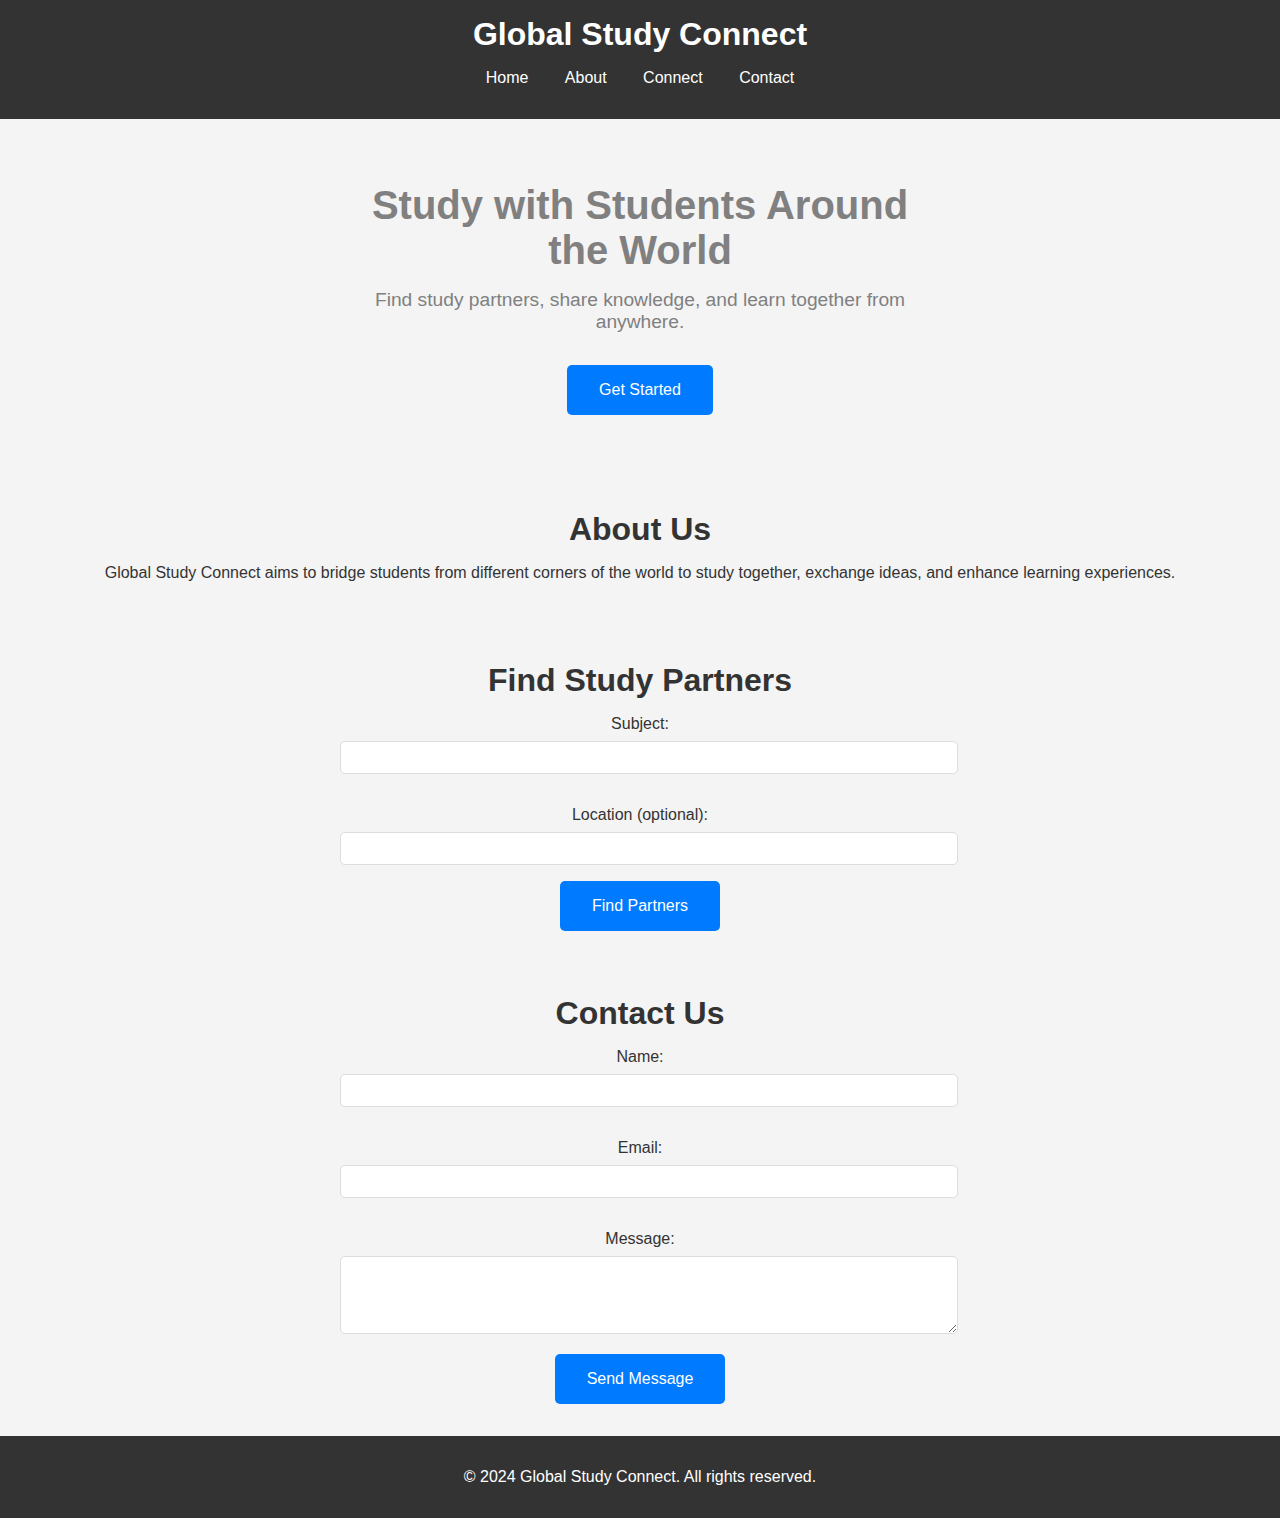
==== index.html @ f5bc1b53 "simple ui for the app" ====
<!DOCTYPE html>
<html lang="en">
<head>
    <meta charset="UTF-8">
    <meta name="viewport" content="width=device-width, initial-scale=1.0">
    <title>Global Study Connect</title>
    <link rel="stylesheet" href="style.css">
</head>
<body>
<header>
    <h1>Global Study Connect</h1>
    <nav>
        <ul>
            <li><a href="#home">Home</a></li>
            <li><a href="#about">About</a></li>
            <li><a href="#connect">Connect</a></li>
            <li><a href="#contact">Contact</a></li>
        </ul>
    </nav>
</header>

<section id="home" class="hero">
    <div class="hero-content">
        <h2>Study with Students Around the World</h2>
        <p>Find study partners, share knowledge, and learn together from anywhere.</p>
        <button id="getStartedBtn">Get Started</button>
    </div>
</section>

<section id="about">
    <h2>About Us</h2>
    <p>Global Study Connect aims to bridge students from different corners of the world to study together, exchange ideas, and enhance learning experiences.</p>
</section>

<section id="connect">
    <h2>Find Study Partners</h2>
    <form id="connectForm">
        <label for="subject">Subject:</label>
        <input type="text" id="subject" name="subject" required>
        <label for="location">Location (optional):</label>
        <input type="text" id="location" name="location">
        <button type="submit">Find Partners</button>
    </form>
    <div id="results"></div>
</section>

<section id="contact">
    <h2>Contact Us</h2>
    <form id="contactForm">
        <label for="name">Name:</label>
        <input type="text" id="name" name="name" required>
        <label for="email">Email:</label>
        <input type="email" id="email" name="email" required>
        <label for="message">Message:</label>
        <textarea id="message" name="message" rows="4" required></textarea>
        <button type="submit">Send Message</button>
    </form>
</section>

<footer>
    <p>&copy; 2024 Global Study Connect. All rights reserved.</p>
</footer>

<script src="script.js"></script>
</body>
</html>
---- style.css ----
/* styles.css */

body {
    font-family: Arial, sans-serif;
    margin: 0;
    padding: 0;
    background: #f4f4f4;
    color: #333;
}

header {
    background: #333;
    color: #fff;
    padding: 1rem;
    text-align: center;
}

header h1 {
    margin: 0;
}

nav ul {
    list-style: none;
    padding: 0;
}

nav ul li {
    display: inline;
    margin: 0 1rem;
}

nav ul li a {
    color: #fff;
    text-decoration: none;
}

.hero {
    background: url('your-hero-image.jpg') no-repeat center center/cover;
    color: #fff;
    padding: 4rem 0;
    text-align: center;
}

.hero-content {
    max-width: 600px;
    margin: 0 auto;
}

.hero h2 {
    font-size: 2.5rem;
    margin: 0 0 1rem;
}

.hero p {
    font-size: 1.2rem;
    margin: 0 0 2rem;
}

button {
    background: #007bff;
    color: #fff;
    border: none;
    padding: 1rem 2rem;
    font-size: 1rem;
    cursor: pointer;
    border-radius: 5px;
    transition: background 0.3s;
}

button:hover {
    background: #0056b3;
}

section {
    padding: 2rem;
    text-align: center;
}

h2 {
    font-size: 2rem;
    margin: 0 0 1rem;
}

form {
    margin: 0 auto;
    max-width: 600px;
}

form label {
    display: block;
    margin: 1rem 0 0.5rem;
}

form input, form textarea {
    width: 100%;
    padding: 0.5rem;
    margin-bottom: 1rem;
    border: 1px solid #ddd;
    border-radius: 5px;
}

footer {
    background: #333;
    color: #fff;
    text-align: center;
    padding: 1rem;
}

.hero-content h2,
.hero-content p{
    color: #808080;
}
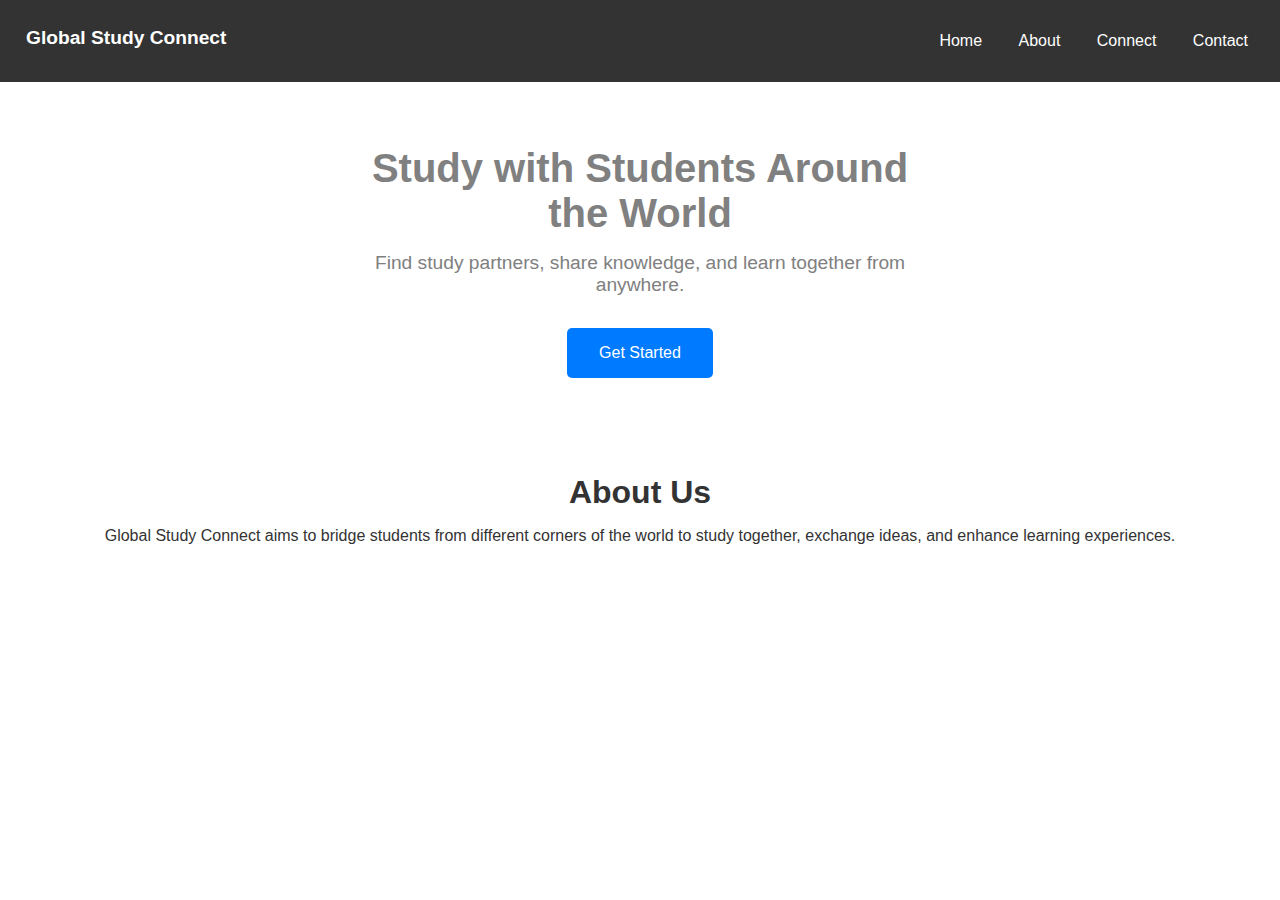
==== commit 72b6c564: "changes on redesigning the ui" ====
--- a/index.html
+++ b/index.html
@@ -7,9 +7,9 @@
     <link rel="stylesheet" href="style.css">
 </head>
 <body>
-<header>
-    <h1>Global Study Connect</h1>
-    <nav>
+<header class="header">
+    <h1 class="title">Global Study Connect</h1>
+    <nav class="buttons">
         <ul>
             <li><a href="#home">Home</a></li>
             <li><a href="#about">About</a></li>
@@ -32,34 +32,6 @@
     <p>Global Study Connect aims to bridge students from different corners of the world to study together, exchange ideas, and enhance learning experiences.</p>
 </section>
 
-<section id="connect">
-    <h2>Find Study Partners</h2>
-    <form id="connectForm">
-        <label for="subject">Subject:</label>
-        <input type="text" id="subject" name="subject" required>
-        <label for="location">Location (optional):</label>
-        <input type="text" id="location" name="location">
-        <button type="submit">Find Partners</button>
-    </form>
-    <div id="results"></div>
-</section>
-
-<section id="contact">
-    <h2>Contact Us</h2>
-    <form id="contactForm">
-        <label for="name">Name:</label>
-        <input type="text" id="name" name="name" required>
-        <label for="email">Email:</label>
-        <input type="email" id="email" name="email" required>
-        <label for="message">Message:</label>
-        <textarea id="message" name="message" rows="4" required></textarea>
-        <button type="submit">Send Message</button>
-    </form>
-</section>
-
-<footer>
-    <p>&copy; 2024 Global Study Connect. All rights reserved.</p>
-</footer>
 
 <script src="script.js"></script>
 </body>
--- a/style.css
+++ b/style.css
@@ -4,7 +4,7 @@
     font-family: Arial, sans-serif;
     margin: 0;
     padding: 0;
-    background: #f4f4f4;
+    background: url(https://c0.wallpaperflare.com/preview/89/272/1016/school-young-adult-education-graduation.jpg) no-repeat center center/cover;
     color: #333;
 }
 
@@ -35,8 +35,7 @@
 }
 
 .hero {
-    background: url('your-hero-image.jpg') no-repeat center center/cover;
-    color: #fff;
+    color: #333333;
     padding: 4rem 0;
     text-align: center;
 }
@@ -110,3 +109,14 @@
 .hero-content p{
     color: #808080;
 }
+
+.header{
+    display:flex;
+    justify-content: space-between;
+}
+.title{
+    padding : 5px;
+    margin-left:5px;
+    font-size: larger;
+    margin-top:6px
+}
